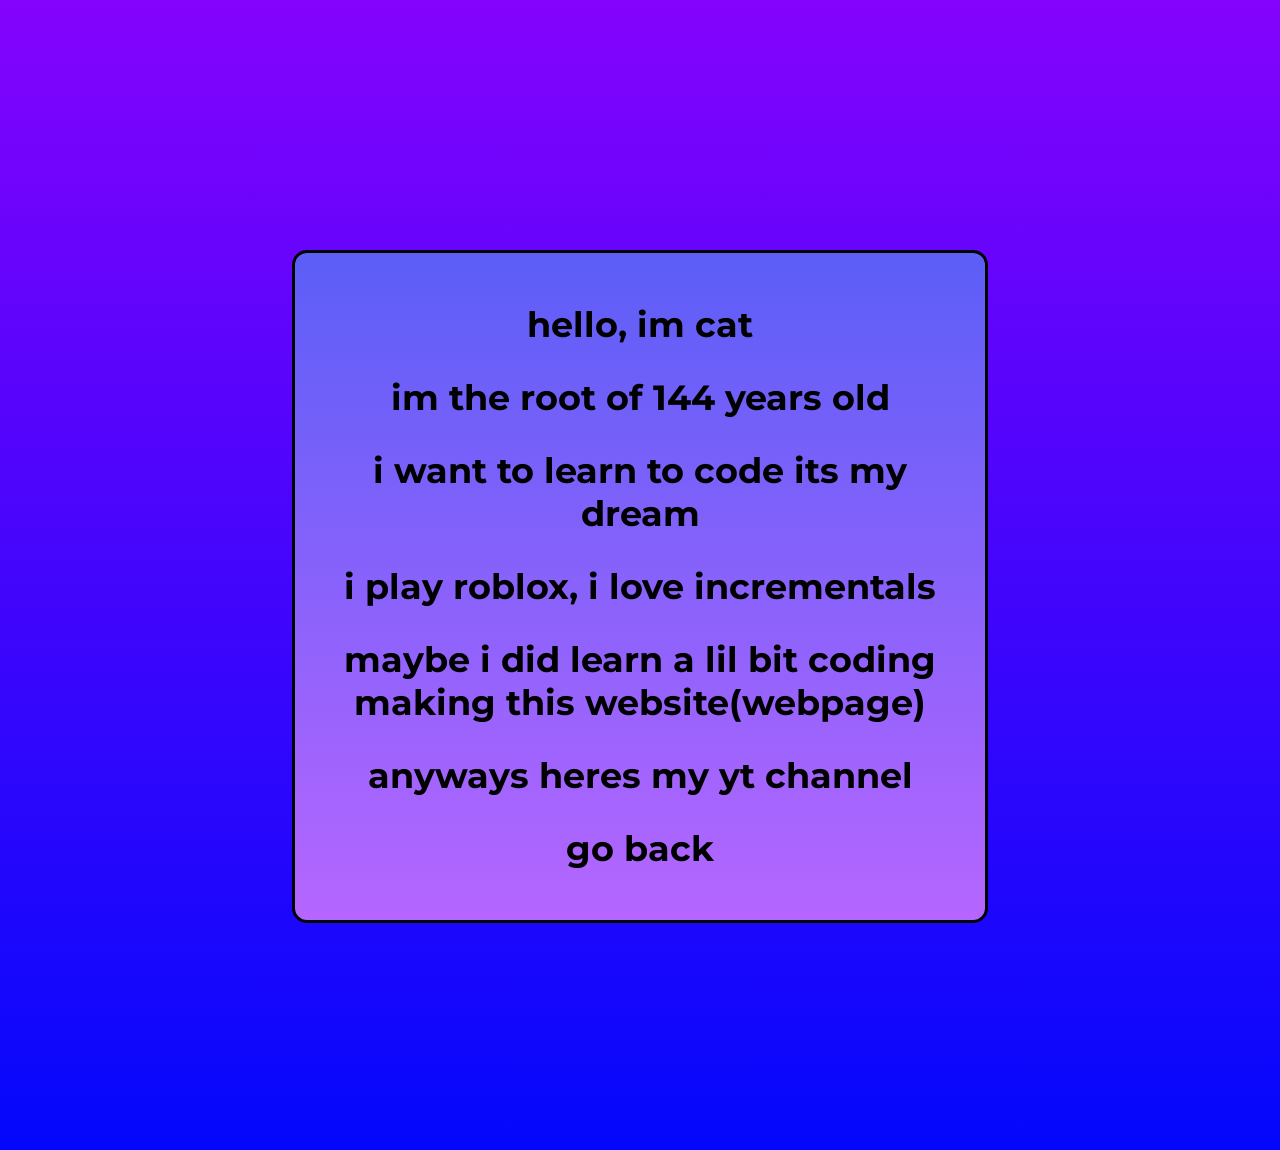
==== about.html @ 9f2952ba "about" ====
<!DOCTYPE html>
<html>
<meta charset="UTF-8">
    <meta name="viewport" content="width=device-width, initial-scale=1.0">
<head>

<style>
 /* idk what im doing this was writen by ai(the @property and keyframes) */
 @property --angle {
  syntax: '<angle>';
  initial-value: 0deg;
  inherits: false;
}

@property --negangle {
  syntax: '<angle>';
  initial-value: 0deg;
  inherits: false;
}

@keyframes rotate { /* so this is just an animation that rotates it from 0 deg to 360 ok hm */
  from {
    --angle: 0deg;
  }
  to {
    --angle: 360deg;
  }
}

@keyframes negrotate { /* so maybe this is counter clockwize i made it that so maybe it would work */
 from {
   --negangle: 360deg;
 }
 to {
   --negangle: 0deg;
 }
}
 
 .container {
 border:3px solid;
 border-color:black;
 padding:20px;
 max-width:650px;
 border-radius:15px;
 text-align:center;
 margin:250px auto;
 background: linear-gradient(var(--negangle), #b566ff 0%, #5c5ef7 100%);
 animation: negrotate 1s linear infinite; /* just copied that okay */
 }
 
 .idk img {
  width:250px;
  height:auto;
 }

body {
  font-family: Montserrat, sans-serif;
  background: linear-gradient(var(--angle), #0307fc 0%, #8403fc 100%);
  margin: 0;            
  min-height: 100vh;  
  animation: rotate 1s linear infinite;  
}
 
 h1 {
 font-size:35px;
 text-align:center;
 margin:30px auto;
}
 
 h1:hover {
  color:white
  }
  
  a {
   color:black;
   text-decoration: none;
  }
 
   a:hover {
            text-decoration:underline;
            color:white;
        }
</style>

<link rel="preconnect" href="https://fonts.googleapis.com">
<link rel="preconnect" href="https://fonts.gstatic.com" crossorigin>
<link href="https://fonts.googleapis.com/css2?family=Montserrat:ital,wght@0,100..900;1,100..900&display=swap" rel="stylesheet">

<title>
this is my page yes its cat's page
</title>
</head>
  <body>
<div class="container">
    <h1>hello, im cat</h1>
    <h1>im the root of 144 years old</h1>
    <h1> i want to learn to code its my dream</h1>
    <h1>i play roblox, i love incrementals</h1>
	<h1>maybe i did learn a lil bit coding making this website(webpage)</h1>
	<h1>anyways heres my yt <a href="https://www.youtube.com/@meowz401">channel</a></h1>
	<h1><a href="index.html">go back</a></h1>
	</div>
  </body>
</html>
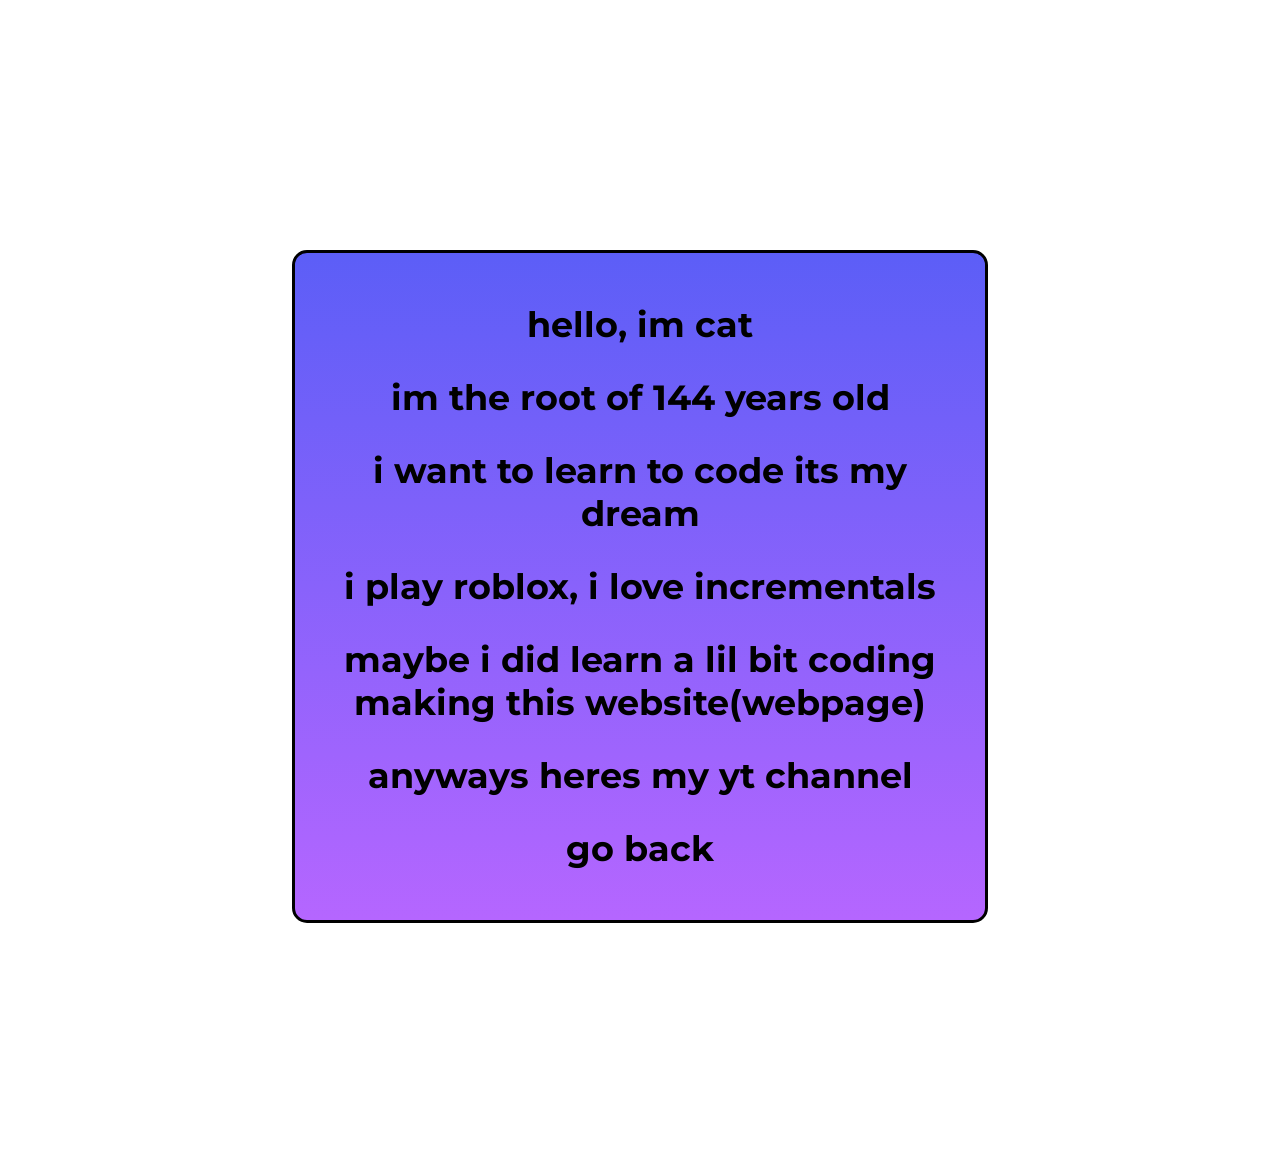
==== commit 8a95d3f5: "Update about.html" ====
--- a/about.html
+++ b/about.html
@@ -4,83 +4,7 @@
     <meta name="viewport" content="width=device-width, initial-scale=1.0">
 <head>
 
-<style>
- /* idk what im doing this was writen by ai(the @property and keyframes) */
- @property --angle {
-  syntax: '<angle>';
-  initial-value: 0deg;
-  inherits: false;
-}
-
-@property --negangle {
-  syntax: '<angle>';
-  initial-value: 0deg;
-  inherits: false;
-}
-
-@keyframes rotate { /* so this is just an animation that rotates it from 0 deg to 360 ok hm */
-  from {
-    --angle: 0deg;
-  }
-  to {
-    --angle: 360deg;
-  }
-}
-
-@keyframes negrotate { /* so maybe this is counter clockwize i made it that so maybe it would work */
- from {
-   --negangle: 360deg;
- }
- to {
-   --negangle: 0deg;
- }
-}
- 
- .container {
- border:3px solid;
- border-color:black;
- padding:20px;
- max-width:650px;
- border-radius:15px;
- text-align:center;
- margin:250px auto;
- background: linear-gradient(var(--negangle), #b566ff 0%, #5c5ef7 100%);
- animation: negrotate 1s linear infinite; /* just copied that okay */
- }
- 
- .idk img {
-  width:250px;
-  height:auto;
- }
-
-body {
-  font-family: Montserrat, sans-serif;
-  background: linear-gradient(var(--angle), #0307fc 0%, #8403fc 100%);
-  margin: 0;            
-  min-height: 100vh;  
-  animation: rotate 1s linear infinite;  
-}
- 
- h1 {
- font-size:35px;
- text-align:center;
- margin:30px auto;
-}
- 
- h1:hover {
-  color:white
-  }
-  
-  a {
-   color:black;
-   text-decoration: none;
-  }
- 
-   a:hover {
-            text-decoration:underline;
-            color:white;
-        }
-</style>
+<link rel="stylesheet" href="style-about.css">
 
 <link rel="preconnect" href="https://fonts.googleapis.com">
 <link rel="preconnect" href="https://fonts.gstatic.com" crossorigin>
--- a/style-about.css
+++ b/style-about.css
@@ -0,0 +1,77 @@
+<style>
+ /* idk what im doing this was writen by ai(the @property and keyframes) */
+ @property --angle {
+  syntax: '<angle>';
+  initial-value: 0deg;
+  inherits: false;
+}
+
+@property --negangle {
+  syntax: '<angle>';
+  initial-value: 0deg;
+  inherits: false;
+}
+
+@keyframes rotate { /* so this is just an animation that rotates it from 0 deg to 360 ok hm */
+  from {
+    --angle: 0deg;
+  }
+  to {
+    --angle: 360deg;
+  }
+}
+
+@keyframes negrotate { /* so maybe this is counter clockwize i made it that so maybe it would work */
+ from {
+   --negangle: 360deg;
+ }
+ to {
+   --negangle: 0deg;
+ }
+}
+ 
+ .container {
+ border:3px solid;
+ border-color:black;
+ padding:20px;
+ max-width:650px;
+ border-radius:15px;
+ text-align:center;
+ margin:250px auto;
+ background: linear-gradient(var(--negangle), #b566ff 0%, #5c5ef7 100%);
+ animation: negrotate 1s linear infinite; /* just copied that okay */
+ }
+ 
+ .idk img {
+  width:250px;
+  height:auto;
+ }
+
+body {
+  font-family: Montserrat, sans-serif;
+  background: linear-gradient(var(--angle), #0307fc 0%, #8403fc 100%);
+  margin: 0;            
+  min-height: 100vh;  
+  animation: rotate 1s linear infinite;  
+}
+ 
+ h1 {
+ font-size:35px;
+ text-align:center;
+ margin:30px auto;
+}
+ 
+ h1:hover {
+  color:white
+  }
+  
+  a {
+   color:black;
+   text-decoration: none;
+  }
+ 
+   a:hover {
+            text-decoration:underline;
+            color:white;
+        }
+</style>
